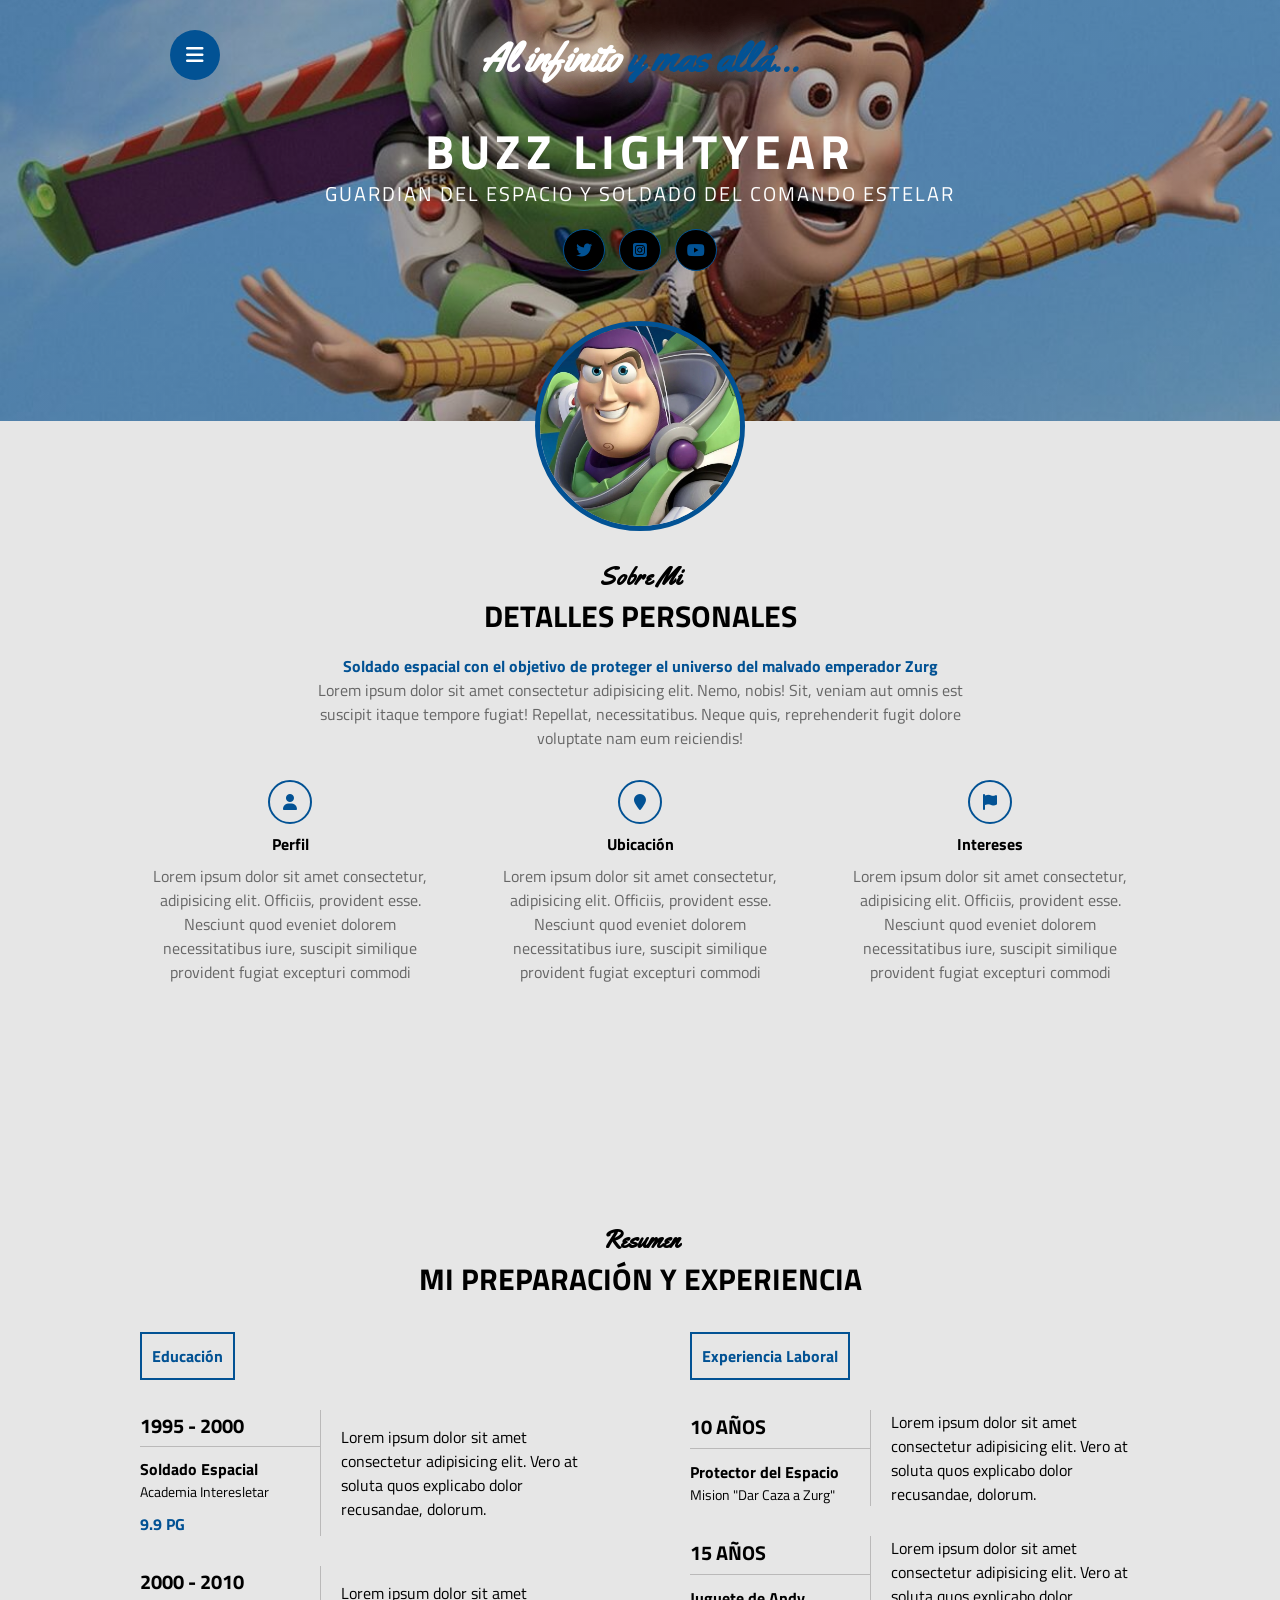
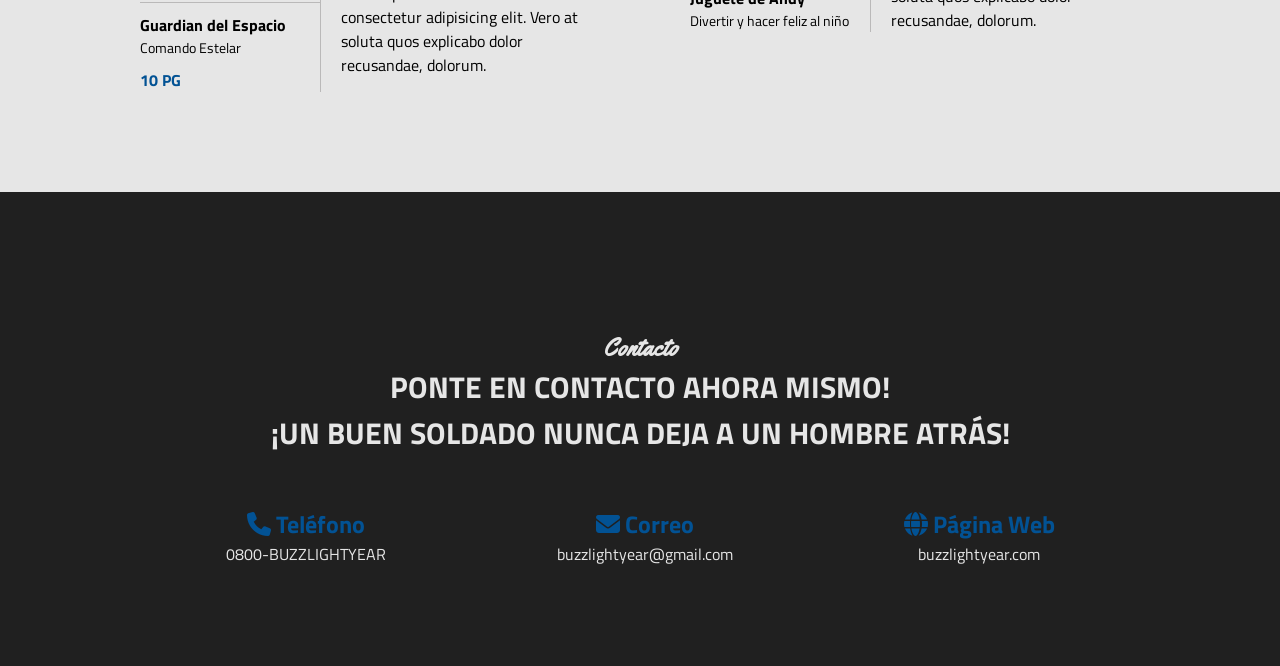
==== index.html @ f01b1e6e "Initial Commit" ====
<!DOCTYPE html>
<html lang="es">
<head>
    <meta charset="UTF-8">
    <meta http-equiv="X-UA-Compatible" content="IE=edge">
    <link rel="stylesheet" href="https://cdnjs.cloudflare.com/ajax/libs/font-awesome/6.2.1/css/all.min.css" integrity="sha512-MV7K8+y+gLIBoVD59lQIYicR65iaqukzvf/nwasF0nqhPay5w/9lJmVM2hMDcnK1OnMGCdVK+iQrJ7lzPJQd1w==" crossorigin="anonymous" referrerpolicy="no-referrer" />
    <meta name="viewport" content="width=device-width, initial-scale=1.0">
    <link rel="stylesheet" href="estilo.css">
    <title>CV BUZZ LIGHTYEAR</title>
</head>
<body>
    <!-- SECCION INICIO -->
    <section class="inicio" id="inicio">
        <div class="contenido-seccion">
            <header>
                <div class="nav-bar" onclick="mostrarOcultarMenu()">
                    <i class="fa-solid fa-bars"></i>
                </div>
                <nav id="nav" class="nav">
                    <a href="#inicio">Inicio</a>
                    <a href="#sobremi">Sobre mí</a>
                    <a href="#resumen">Resumen</a>
                    <a href="#contacto">Contacto</a>
                </nav>
                <div class="logo">
                    Al infinito<span class="color"> y mas allá...</span>
                </div>
            </header>
            <div class="info">
                <h1>BUZZ LIGHTYEAR</h1>
                <h2>GUARDIAN DEL ESPACIO Y SOLDADO DEL COMANDO ESTELAR</h2>
                <div class="redes">
                    <a href="https://twitter.com/toystory"><i class="fa-brands fa-twitter"></i></a>
                    <a href="https://www.instagram.com/toystory/"><i class="fa-brands fa-square-instagram"></i></a>
                    <a href="https://www.youtube.com/watch?v=WikwAJ3NQew"><i class="fa-brands fa-youtube"></i></a>
                </div>
            </div>
            <div class="foto">
                <img src="img/foto.png" alt="">
            </div>
        </div>
    </section>

    <!-- SECCION SOBRE MI -->
    <section class="sobremi" id="sobremi">
        <div class="contenido-seccion">
            <h2 class="titulo-seccion">Sobre Mi</h2>
            <h3>Detalles personales</h3>

            <p class="especial">Soldado espacial con el objetivo de proteger el universo del malvado emperador Zurg</p>
            <p>Lorem ipsum dolor sit amet consectetur adipisicing elit. Nemo, nobis! Sit, veniam aut omnis est suscipit itaque tempore fugiat! Repellat, necessitatibus. Neque quis, reprehenderit fugit dolore voluptate nam eum reiciendis!</p>

            <div class="fila">
                <div class="col">
                    <i class="fa-solid fa-user"></i>
                    <span class="titulo-detalle">Perfil</span>
                    <p>Lorem ipsum dolor sit amet consectetur, adipisicing elit. Officiis, provident esse. Nesciunt quod eveniet dolorem necessitatibus iure, suscipit similique provident fugiat excepturi commodi</p>
                </div>
                <div class="col">
                    <i class="fa-solid fa-location-pin"></i>
                    <span class="titulo-detalle">Ubicación</span>
                    <p>Lorem ipsum dolor sit amet consectetur, adipisicing elit. Officiis, provident esse. Nesciunt quod eveniet dolorem necessitatibus iure, suscipit similique provident fugiat excepturi commodi</p>
                </div>
                <div class="col">
                    <i class="fa-solid fa-flag"></i>
                    <span class="titulo-detalle">Intereses</span>
                    <p>Lorem ipsum dolor sit amet consectetur, adipisicing elit. Officiis, provident esse. Nesciunt quod eveniet dolorem necessitatibus iure, suscipit similique provident fugiat excepturi commodi</p>
                </div>
            </div>
        </div>
    </section>

    <!-- SECCION RESUMEN -->
    <section class="resumen" id="resumen">
        <div class="contenido-seccion">
            <h2 class="titulo-seccion">Resumen</h2>
            <h3>Mi preparación y experiencia</h3>
            <div class="info">
                <div class="col">
                    <span class="titulo">Educación</span>
                    <table>
                        <tr>
                            <td class="datos">
                                <h3>1995 - 2000</h3>
                            </td>
                            <td rowspan="2" class="descripcion">
                                Lorem ipsum dolor sit amet consectetur adipisicing elit. Vero at soluta quos explicabo dolor recusandae, dolorum.
                            </td>
                        </tr>
                        <tr>
                            <td>
                                <h4>Soldado Espacial</h4>
                                <p>Academia Interesletar</p>
                                <span class="promedio">9.9 PG</span>
                            </td>
                        </tr>
                    </table>
                    <table>
                        <tr>
                            <td class="datos">
                                <h3>2000 - 2010</h3>
                            </td>
                            <td rowspan="2" class="descripcion">
                                Lorem ipsum dolor sit amet consectetur adipisicing elit. Vero at soluta quos explicabo dolor recusandae, dolorum.
                            </td>
                        </tr>
                        <tr>
                            <td>
                                <h4>Guardian del Espacio</h4>
                                <p>Comando Estelar</p>
                                <span class="promedio">10 PG</span>
                            </td>
                        </tr>
                    </table>
                </div>
                <div class="col">
                    <span class="titulo">Experiencia Laboral</span>
                    <table>
                        <tr>
                            <td class="datos">
                                <h3>10 Años</h3>
                            </td>
                            <td rowspan="2" class="descripcion">
                                Lorem ipsum dolor sit amet consectetur adipisicing elit. Vero at soluta quos explicabo dolor recusandae, dolorum.
                            </td>
                        </tr>
                        <tr>
                            <td>
                                <h4>Protector del Espacio</h4>
                                <p>Mision "Dar Caza a Zurg"</p>
                               
                            </td>
                        </tr>
                    </table>
                    <table>
                        <tr>
                            <td class="datos">
                                <h3>15 Años</h3>
                            </td>
                            <td rowspan="2" class="descripcion">
                                Lorem ipsum dolor sit amet consectetur adipisicing elit. Vero at soluta quos explicabo dolor recusandae, dolorum.
                            </td>
                        </tr>
                        <tr>
                            <td>
                                <h4>Juguete de Andy</h4>
                                <p>Divertir y hacer feliz al niño</p>
                            </td>
                        </tr>
                    </table>
                </div>
            </div>
        </div>
    </section>

    <!-- SECCION CONTACTO -->
    <section class="contacto" id="contacto">
        <div class="contenido-seccion">
            <h2 class="titulo-seccion">Contacto</h2>
            <h3>Ponte en contacto ahora mismo!</h3> 
            <h3>¡Un buen soldado nunca deja a un hombre atrás!</h3>

            <div class="fila">
                <div class="col">
                    <h2>
                        <i class="fa-solid fa-phone"></i> Teléfono
                    </h2>
                    <span class="info-contacto">0800-BUZZLIGHTYEAR</span>
                </div>
                <div class="col">
                    <h2>
                        <i class="fa-solid fa-envelope"></i> Correo
                    </h2>
                    <span class="info-contacto">buzzlightyear@gmail.com</span>
                </div>
                <div class="col">
                    <h2>
                        <i class="fa-solid fa-globe"></i> Página Web
                    </h2>
                    <span class="info-contacto">buzzlightyear.com</span>
                </div>
            </div>
        </div>
    </section>

    <script src="app.js"></script>
</body>
</html>
---- estilo.css ----
/* importo las fuentes */
@import url('https://fonts.googleapis.com/css2?family=Titillium+Web:wght@200;300;400;600;700&family=Yellowtail&display=swap');
*{
    font-family: "Titillium Web";
    margin: 0;
    padding: 0;
}
html{
    scroll-behavior: smooth;
}

/* SECCION INICIO */
.inicio{
    background: linear-gradient(rgba(0,0,0,.3), rgba(0,0,0,.3)),
    url("img/fondo.jpg");
    background-size: cover;
    background-position: center center;
    color: #fff;
}
.inicio .contenido-seccion{
    max-width: 1000px;
    margin: auto;
    text-align: center;
    padding: 0 10px;
}
.inicio .contenido-seccion header{
    padding: 30px;
}
/* menu lateral */
.inicio .contenido-seccion header nav{
    position: fixed;
    margin-left: 60px;
    background-color: #025294;
    padding: 15px;
    border-radius: 10px;
    text-align: left;
    z-index: 99;
    display: none;
}
.inicio .contenido-seccion header nav a{
    display: block;
    color: #fff;
    text-decoration: none;
    margin-bottom: 10px;
    font-weight: bold;
}
/* ****** */
.inicio .contenido-seccion header .logo{
    font-weight: bold;
    font-size: 2.5rem;
    font-family: "Yellowtail";
    text-shadow: 0 0 35px #fff;
}
.inicio .contenido-seccion header .logo .color{
    color: #025294;
    font-family: "Yellowtail";
}
.inicio .contenido-seccion header .nav-bar{
    position: fixed;
    background-color: #025294;
    font-size: 20px;
    width: 50px;
    height: 50px;
    border-radius: 50%;
    line-height: 50px;
    cursor: pointer;
    transition: .3s;
}
.inicio .contenido-seccion header .nav-bar:hover{
    box-shadow: 0 0 35px #fff;
}
.inicio .contenido-seccion .info{
    padding-bottom: 130px;
}
.inicio .contenido-seccion .info h1{
    font-size: 3rem;
    letter-spacing: 5px;
}
.inicio .contenido-seccion .info h2{
    font-weight: normal;
    font-size: 20px;
    margin-top: -10px;
    letter-spacing: 2px;
}
.inicio .contenido-seccion .info .redes{
    margin: 20px 0;
}
.inicio .contenido-seccion .info .redes a{
    display: inline-block;
    text-decoration: none;
    background-color: #000;
    color: #025294;
    border: 1px solid #025294;
    border-radius: 50%;
    width: 40px;
    height: 40px;
    line-height: 40px;
    margin: 0 5px;
    transition: .3s;
}
.inicio .contenido-seccion .info .redes a:hover{
    color: #fff;
    background-color: #025294;
    box-shadow: 0 0 20px #fff;
}
.inicio .contenido-seccion .foto{
    position: relative;
}
.inicio .contenido-seccion .foto img{
    max-width: 200px;
    border-radius: 50%;
    border: 5px solid #025294;
    position: absolute;
    left: 50%;
    top: -100px;
    transform: translateX(-50%);
}
/* estilos generales */
.titulo-seccion{
    font-family: "Yellowtail";
    font-size: 1.5rem;
}
/* SECCION SOBRE MI */
.sobremi{
    background-color: #e6e6e6;
    padding: 140px 0 100px 0;
    text-align: center;
}
.sobremi .contenido-seccion{
    max-width: 1000px;
    margin: auto;
    padding: 0 10px;
}
.sobremi .contenido-seccion h3{
    text-transform: uppercase;
    font-size: 30px;
}
.sobremi .contenido-seccion .especial{
    color: #025294;
    font-weight: bold;
    margin-top: 15px;
}
.sobremi .contenido-seccion p{
    max-width: 700px;
    margin: auto;
    color: #666;
}
.sobremi .contenido-seccion .fila{
    display: flex;
    margin-top: 30px;
    justify-content: space-between;
}
.sobremi .contenido-seccion .fila .col{
    width: 30%;
}
.sobremi .contenido-seccion .fila .col i{
    color: #025294;
    display: inline-block;
    width: 40px;
    height: 40px;
    border: 2px solid #025294;
    line-height: 40px;
    border-radius: 50%;
}
.sobremi .contenido-seccion .fila .col span{
    display: block;
    font-weight: bold;
    margin: 8px 0;
}
/* SECCION RESUMEN */
.resumen{
    background-color: #e6e6e6;
    padding: 140px 0 100px 0;
    text-align: center;
}
.resumen .contenido-seccion{
    max-width: 1000px;
    margin: auto;
    padding: 0 10px;
}
.resumen .contenido-seccion h3{
    text-transform: uppercase;
    font-size: 30px;
}
.resumen .contenido-seccion .info{
    text-align: left;
    display: flex;
    justify-content: space-between;
    margin-top: 30px;
}
.resumen .contenido-seccion .info .col{
    width: 45%;
}
.resumen .contenido-seccion .info .col .titulo{
    display: inline-block;
    color: #025294;
    font-weight: bold;
    border: 2px solid #025294;
    padding: 10px;

}
.resumen .contenido-seccion .info .col table{
    margin-top: 30px;
    border-collapse: collapse;
}
.resumen .contenido-seccion .info .col table .datos{
    width: 40%;
    border-bottom: 1px solid #bab9b9;
}
.resumen .contenido-seccion .info .col table h4{
    margin-top: 10px;
}
.resumen .contenido-seccion .info .col table h3{
    font-size: 20px;
    margin-bottom: 5px;
}
.resumen .contenido-seccion .info .col table p{
    font-size: 14px;
}
.resumen .contenido-seccion .info .col table .promedio{
    display: block;
    color: #025294;
    margin-top: 10px;
    font-weight: bold;
}
.resumen .contenido-seccion .info .col table .descripcion{
    border-left: 1px solid #bab9b9;
    padding-left: 20px;
}
/* SECCION CONTACTO */
.contacto{
    background-color: #202020;
    padding: 140px 0 100px 0;
    color: #e6e6e6;
    text-align: center;
}
.contacto .contenido-seccion{
    max-width: 1000px;
    margin: auto;
    padding: 0 10px;
}
.contacto .contenido-seccion h3{
    text-transform: uppercase;
    font-size: 30px;
}
.contacto .contenido-seccion .fila{
    display: flex;
    justify-content: space-around;
}
.contacto .contenido-seccion .fila .col{
    margin-top: 50px;
}
.contacto .contenido-seccion .fila .col h2{
    color: #025294;
}
/* SECCION RESPONSIVE */
@media screen and (max-width:800px){
    .sobremi .contenido-seccion .fila{
        display: block;
    }
    .sobremi .contenido-seccion .fila .col{
        width: 80%;
        margin: auto;
        margin-top: 20px;
    }
    .resumen .contenido-seccion .info{
        display: block;
    }
    .resumen .contenido-seccion .info .col{
        width: 90%;
        margin: auto;
    }
    .resumen .contenido-seccion .info .col .titulo{
        display: block;
        text-align: center;
    }
    .resumen .contenido-seccion .info .col table{
        margin-top: 10px;
        margin-bottom: 30px;
    }
    .contacto .contenido-seccion .fila{
        display: block;
    }
}
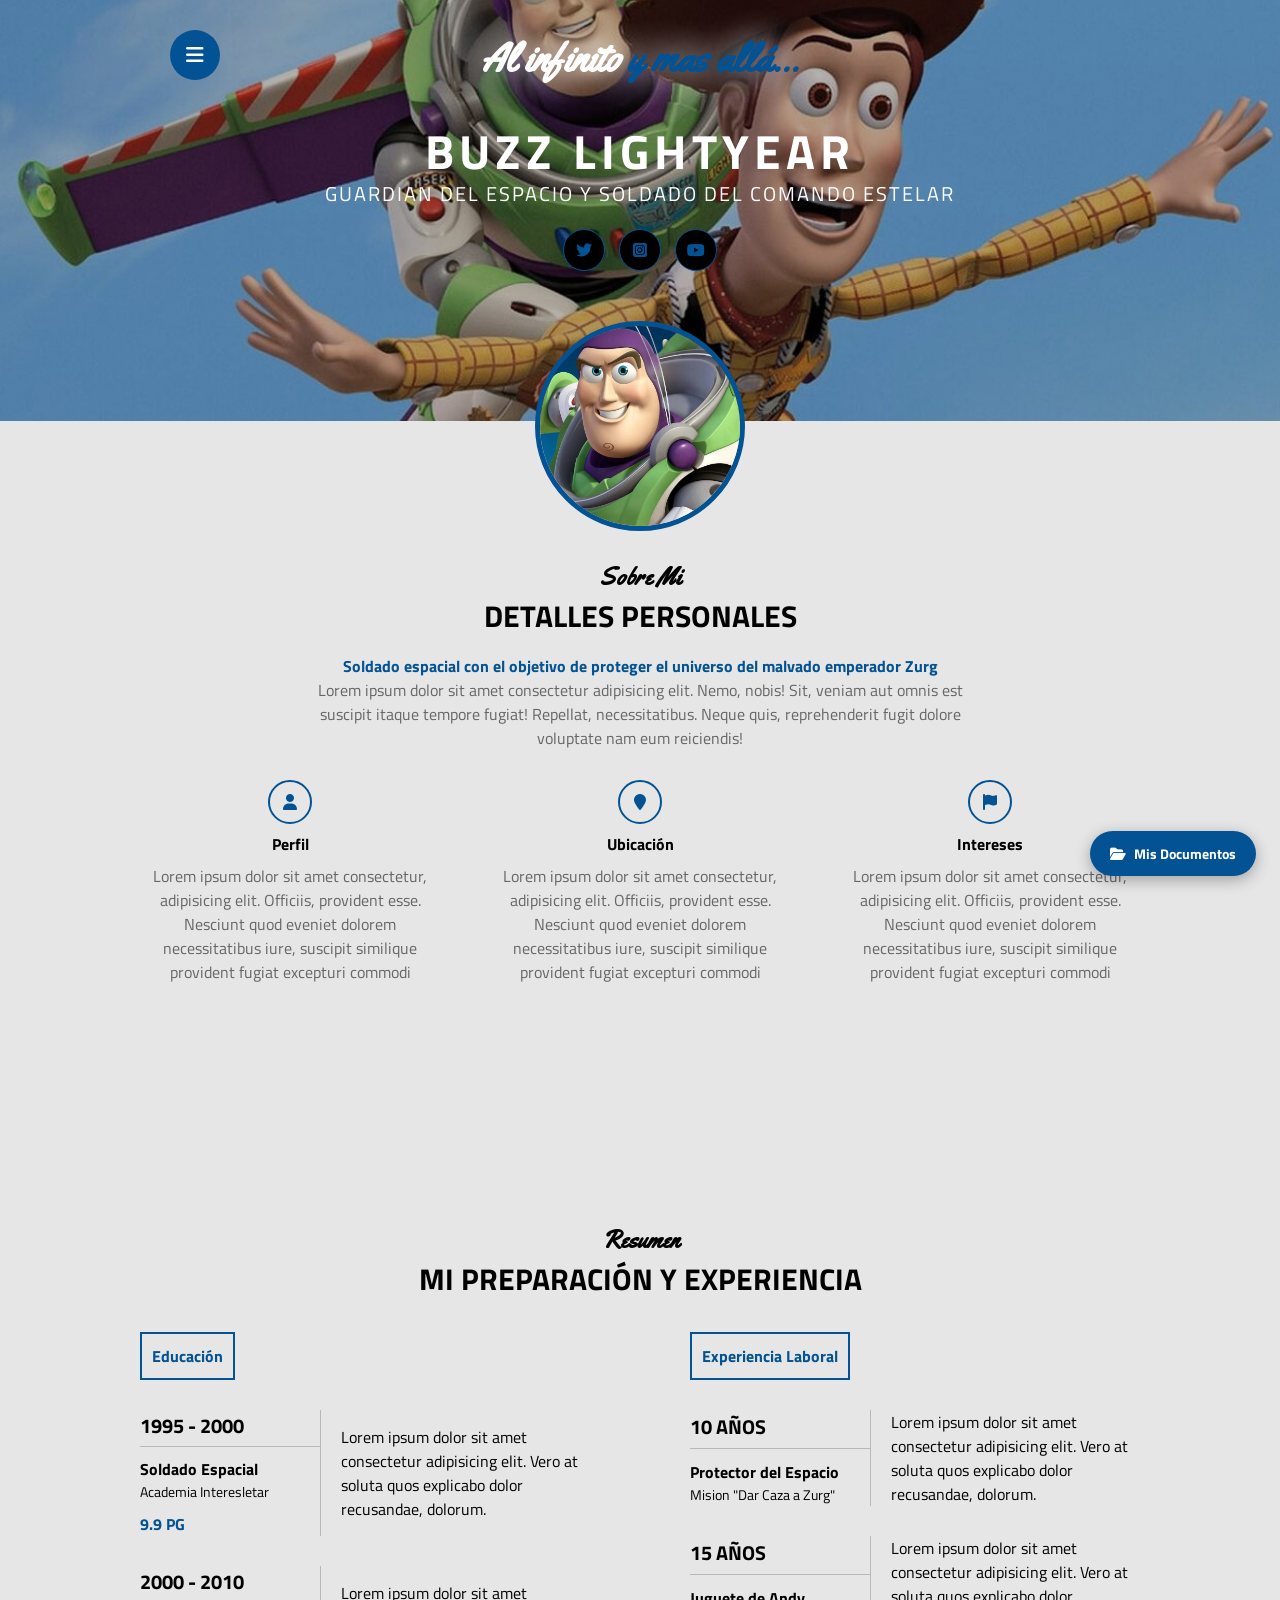
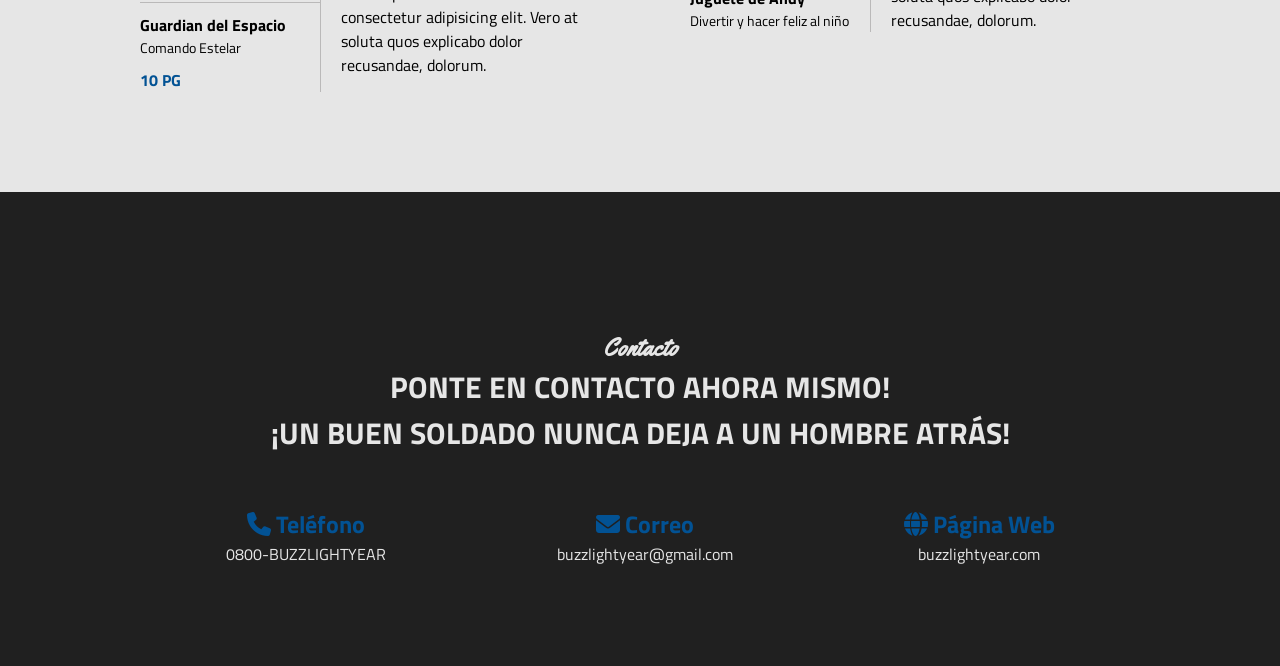
==== commit a6679f22: "Add personal document assistant (DocAsistente) Full-featured client-side app at asistente.html for r" ====
--- a/index.html
+++ b/index.html
@@ -7,6 +7,27 @@
     <meta name="viewport" content="width=device-width, initial-scale=1.0">
     <link rel="stylesheet" href="estilo.css">
     <title>CV BUZZ LIGHTYEAR</title>
+    <style>
+        .btn-asistente {
+            position: fixed;
+            bottom: 24px;
+            right: 24px;
+            background: #025294;
+            color: #fff;
+            padding: 12px 20px;
+            border-radius: 50px;
+            text-decoration: none;
+            font-weight: bold;
+            font-size: .875rem;
+            box-shadow: 0 4px 15px rgba(0,0,0,.3);
+            z-index: 999;
+            transition: background .2s, box-shadow .2s;
+            display: flex;
+            align-items: center;
+            gap: 8px;
+        }
+        .btn-asistente:hover { background: #013a6e; box-shadow: 0 6px 20px rgba(0,0,0,.4); }
+    </style>
 </head>
 <body>
     <!-- SECCION INICIO -->
@@ -183,6 +204,9 @@
         </div>
     </section>
 
+    <a class="btn-asistente" href="asistente.html">
+        <i class="fa-solid fa-folder-open"></i> Mis Documentos
+    </a>
     <script src="app.js"></script>
 </body>
 </html>
